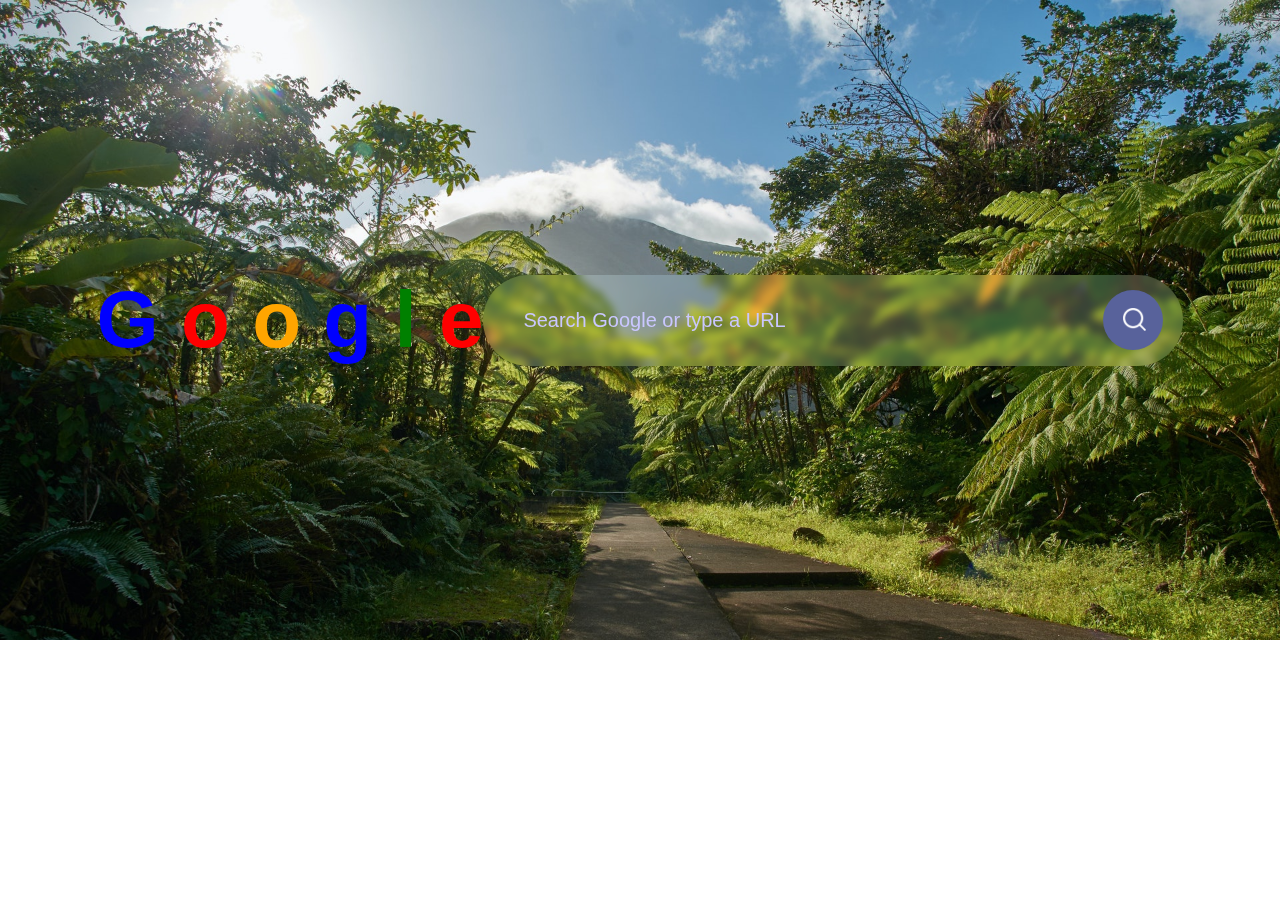
==== index.html @ ec2946a4 "Add files via upload" ====
<!DOCTYPE html>
<html lang="en">
<head>
    <meta charset="UTF-8">
    <meta http-equiv="X-UA-Compatible" content="IE=edge">
    <meta name="viewport" content="width=device-width, initial-scale=1.0">
    <title>Md Towhid Initiative</title>
    <link rel="shortcut icon" href="images/image 1-2 copy.png">
    <link rel="stylesheet" href="style.css">
</head>
<body>

    <div class="container">
        <h1>G <span style="color: red;">o</span> <span style="color: orange">o</span> <span style="color: blue;">g</span> <span style="color: green;">l</span> <span style="color: red;">e</span></h1>
        <form action="https://www.google.com/search" method="get" class="search-bar">
            <input type="text" placeholder="Search Google or type a URL" name="q">
            <button type="submit"><img src="images/search.png"></button>
        </form>
    </div>

</body>
</html>
---- style.css ----
*{
    margin: 0;
    padding: 0;
    box-sizing: border-box;
    font-family: sans-serif;
}
.container{
    width: 100%;
    min-width: 100vh;
    padding: 5%;
    background-image: url(images/background.jpg);
    background-position: center;
    background-size: cover;
    display: flex; 
    align-items: center;
    justify-content: center;
    height: 640px;
    flex-wrap: wrap;
}
.search-bar{
    width: 100%;
    max-width: 700px;
    background: rgba(255, 255, 255, 0.2);
    display: flex;
    align-items: center;
    border-radius: 60px;
    padding: 10px 20px;
    backdrop-filter: blur(4px) saturate(180%);
}
.search-bar input{
    background: transparent;
    flex: 1;
    border: 0;
    outline: none;
    padding: 24px 20px;
    font-size: 20px;
    color: #cac7ff;
}
::placeholder{
    color: #cac7ff;
}
.search-bar button img{
    width: 25px;
}
.search-bar button{
    border: 0;
    border-radius: 50%;
    width: 60px;
    height: 60px;
    background: #58629b;
    cursor: pointer;
}
h1{
  font-size: 80px;
  font-weight: bold;  
}
h1::first-letter{
    color: blue;
}
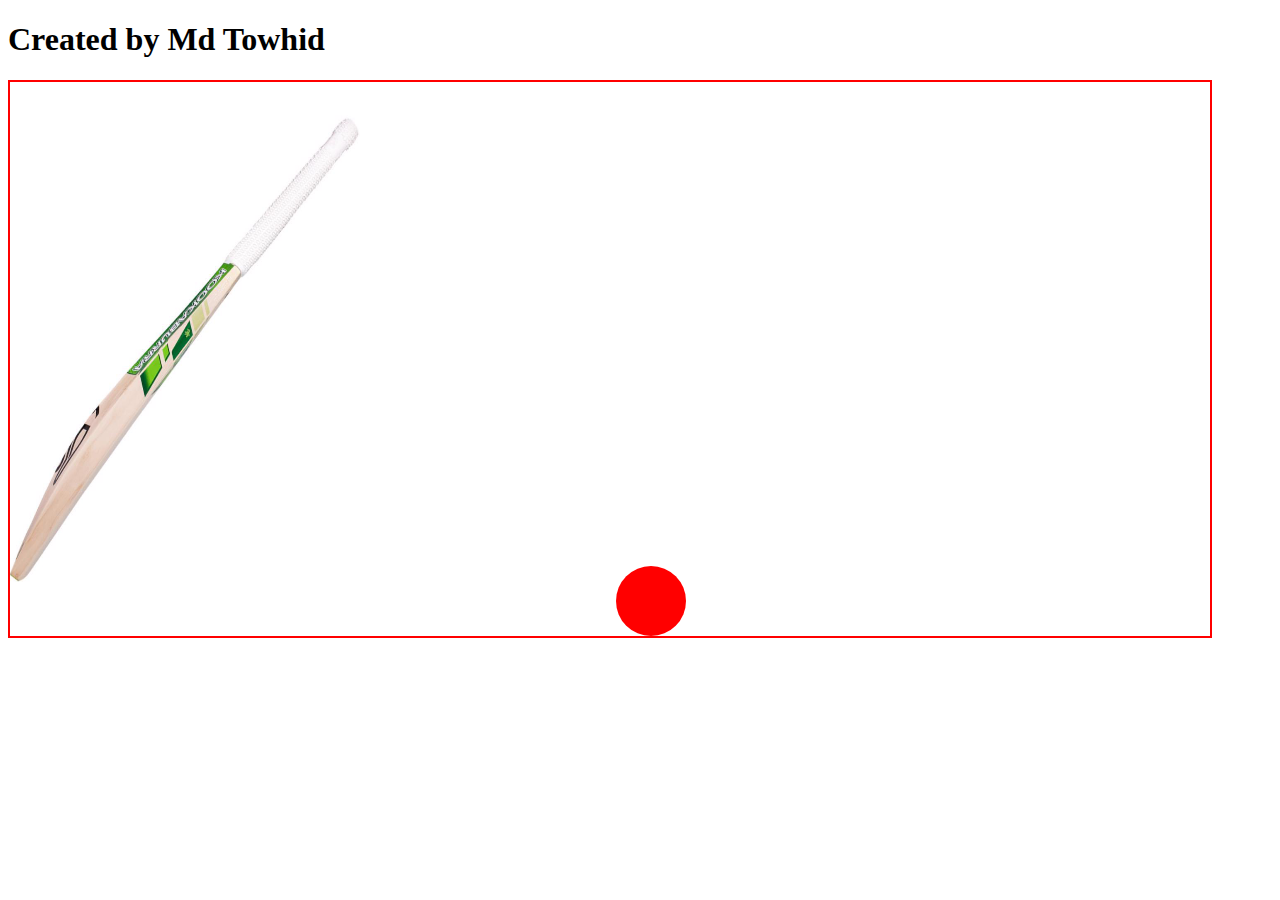
==== commit 1b9ff2cd: "Add files via upload" ====
--- a/index.html
+++ b/index.html
@@ -4,19 +4,47 @@
     <meta charset="UTF-8">
     <meta http-equiv="X-UA-Compatible" content="IE=edge">
     <meta name="viewport" content="width=device-width, initial-scale=1.0">
-    <title>Md Towhid Initiative</title>
-    <link rel="shortcut icon" href="images/image 1-2 copy.png">
-    <link rel="stylesheet" href="style.css">
+    <title>Transition & Transform</title>
+    <link rel="stylesheet" href="bootstrap.min.css">
+  </head>
+    <style>
+        .field{
+        border: 2px solid red;
+        width: 1200px;
+        overflow: hidden;
+        
+        }
+        img{
+        width: 350px;
+        height: 500px;
+        }
+        .ball{
+        margin-top: -20px;  
+        width: 70px;
+        height: 70px;
+        border-radius: 50%;
+        background-color: red;
+        position: relative;
+        left: 606px;
+        transition: transform 2s ease-in-out 0.3s;
+        }
+        .field:hover .ball{
+        transform: translate(600px, -300px)
+        }
+        .bat{
+        transition: transform 0.2s ease-in-out;
+        }
+        .bat:hover{
+        transform: rotate(-60deg);
+        transform-origin: 100% 0%;
+        }
+</style>
 </head>
 <body>
-
-    <div class="container">
-        <h1>G <span style="color: red;">o</span> <span style="color: orange">o</span> <span style="color: blue;">g</span> <span style="color: green;">l</span> <span style="color: red;">e</span></h1>
-        <form action="https://www.google.com/search" method="get" class="search-bar">
-            <input type="text" placeholder="Search Google or type a URL" name="q">
-            <button type="submit"><img src="images/search.png"></button>
-        </form>
+    <h1 class="text-success">Created by Md Towhid</h1>
+    <div class="field">
+    <img class="bat" src="bat copy1.png" alt="">
+    <div class="ball"> </div>
     </div>
-
 </body>
 </html>